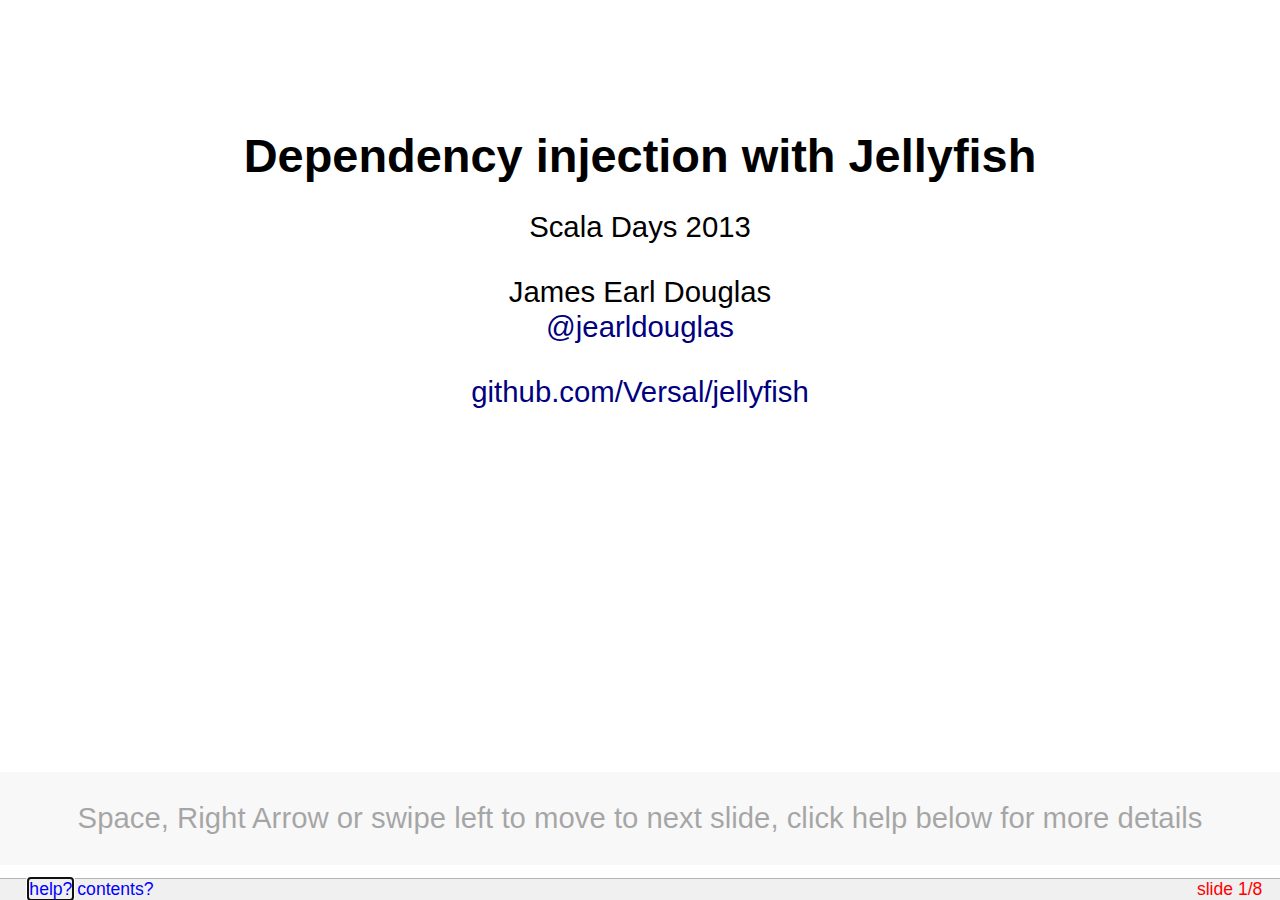
==== scala-days-2013/index.html @ 270ca835 "add scala days 2013 presentation" ====
<?xml version="1.0" encoding="utf-8"?>
<!DOCTYPE html PUBLIC "-//W3C//DTD XHTML 1.0 Transitional//EN" "http://www.w3.org/TR/xhtml1/DTD/xhtml1-transitional.dtd">
<html xmlns="http://www.w3.org/1999/xhtml" xml:lang="en" lang="en-US">
<head>
<title>Jellyfish</title>
<meta http-equiv="Content-Type" content="text/html; charset=utf-8" />
<link rel="stylesheet" href="slidy.css" type="text/css" />
<script src="slidy.js" charset="utf-8" type="text/javascript">
</script>
<style type-"text.css">
table { margin-top: 25px; border-right: 1px solid #dddddd; border-bottom: 1px solid #dddddd; border-spacing: 0; border-collapse: collapse;}
th,td { border-top: 1px solid #dddddd; border-left: 1px solid #dddddd; }
td { background-color: #f6f6f6; color: #333333; padding: 6px 13px 6px 13px; }
div.cover { text-align: center; margin-top: 10%; }
div.cover h1 { margin: 0; padding: 0 }
div.cover p { margin-left: 0; margin-right: 0; padding: 0 }
p.link { margin-top: 25px; }
p.location { margin-top: 25px; }
p.author { margin-top: 25px; }
</style>
</head>
<body>

<div class="cover slide">
<h1>Dependency injection with Jellyfish</h1>

<p class="location">Scala Days 2013</p>

<p class="author">
  James Earl Douglas<br />
  <a href="https://twitter.com/jearldouglas">@jearldouglas</a>
</p>

<p class="link"><a href="https://github.com/Versal/jellyfish">github.com/Versal/jellyfish</a></p>

</div>

<div class="slide">
<h1>Dependency lookup</h1>

<pre class="incremental">
val deps: Map[Class[_], Any] = Map(classOf[Repository] -&gt; ... ,
                                   classOf[Logger] -&gt; ... )
</pre>

<pre class="incremental">
def getAllData: Data = {

  val log: Logger = deps(classOf[Logger])
  log.warn("this is going to take a while...")

  val repo: Repository = deps(classOf[Repository])
  repo.getData()

}
</pre>

<p class="incremental">A good start, but where are the types?</p>

</div>

<div class="slide">
<h1>Dependency lookup</h1>

<p>Let's try embedding the dependencies in the function type</p>

<pre>
def getAllData: Logger =&gt; Repository =&gt; Data =
  { log =&gt;

    log.warn("this is going to take a while...") ;

    { repo =&gt;

      repo.getData()

    }
  }
</pre>

<p class="incremental">Ok, but this is getting kind of callbacky.</p>

</div>

<div class="slide">
<h1>Dependency lookup</h1>

<p>Let's use a lookup, but keep the type information.</p>

<pre>
trait Program[+A]

def getAllData: Program[Data] = program {

  val log: Logger = read[Logger]
  log.warn("this is going to take a while...")

  val repo: Repository = read[Repository]
  repo.getData()

}
</pre>

<p class="incremental">How do we run a <tt class="non-incremental">Program</tt>?</p>

</div>

<div class="slide">
<h1>Program interpreter</h1>

<p>First, define what a <tt>Program</tt> can be.</p>

<pre>
case class With[A,B](c: Class[A], f: A =&gt; Program[B]) extends Program[B]
case class Return[A](a: A) extends Program[A]
</pre>

<span class="incremental">

<p class="non-incremental">Given a <tt class="non-incremental">Program</tt>, inject any dependency needed to get a new <tt class="non-incremental">Program</tt>.  Repeat until done.</p>

<pre class="non-incremental">
val deps: Map[Class[_], Any] = Map(classOf[Repository] -&gt; ... ,
                                   classOf[Logger] -&gt; ... )

def run[A](p: Program[A]): A = p match {
  case With(c, f) =&gt; run(f(deps(c)))
  case Return(a)  =&gt; a
}
</pre>

</span>

<p class="incremental">How does the <tt class="non-incremental">read</tt> function give us a <tt class="non-incremental">Program</tt>?</p>

</div>

<div class="slide">
<h1>Delimited continuations</h1>

<p>Using Scala's <tt>shift</tt> and <tt>reset</tt> functions.<p>

<pre>
def getAllData: Program[Data] = program {
  ...
}
</pre>

<pre>
def program[A](ctx: =&gt; Program[A] @program[Any]): Program[A] =
  reset(ctx).asInstanceOf[Program[A]]

def read[A](implicit mx: Manifest[A]) = shift { k: (A =&gt; Program[_]) =&gt;
  With[A,Any](mx.erasure.asInstanceOf[Class[A]], k)
}
</pre>

<p class="incremental">What does this buy us?</p>

</div>

<div class="slide">
<h1>The good stuff</h1>

<ul>
  <li>Most of the complexity is hidden in the library</li>
  <li>Curred/callback-like functionality</li>
  <li>Declarative style</li>
  <li>Each <tt>Program</tt> knows the type of its dependency</li>
  <li>Interpreter implementation is up to us</li>
  <li>No dependencies "just passing through"</li>
  <li>All the goodies of <tt>Reader</tt></li>
</ul>

</div>

<div class="slide">
<h1>References</h1>

<p><strong>Jellyfish</strong></p>

<ul><li><a href="https://github.com/Versal/jellyfish">github.com/Versal/jellyfish</a></li></ul>

<p><strong>Cannonball</strong></p>

<p>An example Jellyfish-based J2EE Scala Web application</p>

<ul><li><a href="https://github.com/Versal/cannonball">github.com/Versal/cannonball</a></li></ul>

</div>

</body>
</html>
---- scala-days-2013/slidy.css ----
/**/body{margin:0 0 0 0;padding:0 0 0 0;width:100%;height:100%;color:black;background-color:white;font-family:"Gill Sans MT","Gill Sans",GillSans,sans-serif;font-size:14pt;}div.toolbar{position:fixed;z-index:200;top:auto;bottom:0;left:0;right:0;height:1.2em;text-align:right;padding-left:1em;padding-right:1em;font-size:60%;color:red;background-color:rgb(240,240,240);border-top:solid 1px rgb(180,180,180);}div.toolbar span.copyright{color:black;margin-left:0.5em;}div.initial_prompt{position:absolute;z-index:1000;bottom:1.2em;width:100%;background-color:rgb(200,200,200);opacity:0.35;background-color:rgb(200,200,200,0.35);cursor:pointer;}div.initial_prompt p.help{text-align:center;}div.initial_prompt p.close{text-align:right;font-style:italic;}div.slidy_toc{position:absolute;z-index:300;width:60%;max-width:30em;height:30em;overflow:auto;top:auto;right:auto;left:4em;bottom:4em;padding:1em;background:rgb(240,240,240);border-style:solid;border-width:2px;font-size:60%;}div.slidy_toc .toc_heading{text-align:center;width:100%;margin:0;margin-bottom:1em;border-bottom-style:solid;border-bottom-color:rgb(180,180,180);border-bottom-width:1px;}div.slide{z-index:20;margin:0 0 0 0;padding-top:0;padding-bottom:0;padding-left:20px;padding-right:20px;border-width:0;clear:both;top:0;bottom:0;left:0;right:0;line-height:120%;background-color:transparent;}div.background{display:none;}div.handout{margin-left:20px;margin-right:20px;}div.slide.titlepage{text-align:center;}div.slide.titlepage h1{padding-top:10%;margin-right:0;}div.slide h1{padding-left:0;padding-right:20pt;padding-top:4pt;padding-bottom:4pt;margin-top:0;margin-left:0;margin-right:60pt;margin-bottom:0.5em;display:block;font-size:160%;line-height:1.2em;background:transparent;}@media screen and (max-device-width:1024px){div.slide{font-size:100%;}}@media screen and (max-device-width:800px){div.slide{font-size:200%;}div.slidy_toc{top:1em;left:1em;right:auto;width:80%;font-size:180%;}}div.toc-heading{width:100%;border-bottom:solid 1px rgb(180,180,180);margin-bottom:1em;text-align:center;}img{image-rendering:optimize-quality;}pre{font-size:80%;font-weight:bold;line-height:120%;padding-top:0.2em;padding-bottom:0.2em;padding-left:1em;padding-right:1em;border-style:solid;border-left-width:1em;border-top-width:thin;border-right-width:thin;border-bottom-width:thin;border-color:#95ABD0;color:#00428C;background-color:#E4E5E7;}li pre{margin-left:0;}blockquote{font-style:italic}img{background-color:transparent}p.copyright{font-size:smaller}.center{text-align:center}.footnote{font-size:smaller;margin-left:2em;}a img{border-width:0;border-style:none}a:visited{color:navy}a:link{color:navy}a:hover{color:red;text-decoration:underline}a:active{color:red;text-decoration:underline}a{text-decoration:none}.toolbar a:link{color:blue}.toolbar a:visited{color:blue}.toolbar a:active{color:red}.toolbar a:hover{color:red}ul{list-style-type:square;}ul ul{list-style-type:disc;}ul ul ul{list-style-type:circle;}ul ul ul ul{list-style-type:disc;}li{margin-left:0.5em;margin-top:0.5em;}li li{font-size:85%;font-style:italic}li li li{font-size:85%;font-style:normal}div dt{margin-left:0;margin-top:1em;margin-bottom:0.5em;font-weight:bold;}div dd{margin-left:2em;margin-bottom:0.5em;}p,pre,ul,ol,blockquote,h2,h3,h4,h5,h6,dl,table{margin-left:1em;margin-right:1em;}p.subhead{font-weight:bold;margin-top:2em;}.smaller{font-size:smaller}.bigger{font-size:130%}td,th{padding:0.2em}ul{margin:0.5em 1.5em 0.5em 1.5em;padding:0;}ol{margin:0.5em 1.5em 0.5em 1.5em;padding:0;}ul{list-style-type:square;}ul ul{list-style-type:disc;}ul ul ul{list-style-type:circle;}ul ul ul ul{list-style-type:disc;}ul li{list-style:square;margin:0.1em 0em 0.6em 0;padding:0 0 0 0;line-height:140%;}ol li{margin:0.1em 0em 0.6em 1.5em;padding:0 0 0 0px;line-height:140%;list-style-type:decimal;}li ul li{font-size:85%;font-style:italic;list-style-type:disc;background:transparent;padding:0 0 0 0;}li li ul li{font-size:85%;font-style:normal;list-style-type:circle;background:transparent;padding:0 0 0 0;}li li li ul li{list-style-type:disc;background:transparent;padding:0 0 0 0;}li ol li{list-style-type:decimal;}li li ol li{list-style-type:decimal;}/**/ol.outline li:hover{cursor:pointer}ol.outline li.nofold:hover{cursor:default}ul.outline li:hover{cursor:pointer}ul.outline li.nofold:hover{cursor:default}ol.outline{list-style:decimal;}ol.outline ol{list-style-type:lower-alpha}ol.outline li.nofold{padding:0 0 0 20px;background:transparent url(../graphics/nofold-dim.gif) no-repeat 0px 0.5em;}ol.outline li.unfolded{padding:0 0 0 20px;background:transparent url(../graphics/fold-dim.gif) no-repeat 0px 0.5em;}ol.outline li.folded{padding:0 0 0 20px;background:transparent url(../graphics/unfold-dim.gif) no-repeat 0px 0.5em;}ol.outline li.unfolded:hover{padding:0 0 0 20px;background:transparent url(../graphics/fold.gif) no-repeat 0px 0.5em;}ol.outline li.folded:hover{padding:0 0 0 20px;background:transparent url(../graphics/unfold.gif) no-repeat 0px 0.5em;}ul.outline li.nofold{padding:0 0 0 20px;background:transparent url(../graphics/nofold-dim.gif) no-repeat 0px 0.5em;}ul.outline li.unfolded{padding:0 0 0 20px;background:transparent url(../graphics/fold-dim.gif) no-repeat 0px 0.5em;}ul.outline li.folded{padding:0 0 0 20px;background:transparent url(../graphics/unfold-dim.gif) no-repeat 0px 0.5em;}ul.outline li.unfolded:hover{padding:0 0 0 20px;background:transparent url(../graphics/fold.gif) no-repeat 0px 0.5em;}ul.outline li.folded:hover{padding:0 0 0 20px;background:transparent url(../graphics/unfold.gif) no-repeat 0px 0.5em;}/**/a.titleslide{font-weight:bold;font-style:italic}/**/img.hidden{display:none;visibility:hidden}div.initial_prompt{display:none;visibility:hidden}div.slide{visibility:visible;position:inherit;}div.handout{border-top-style:solid;border-top-width:thin;border-top-color:black;}@media screen{.hidden{display:none;visibility:visible}div.slide.hidden{display:block;visibility:visible}div.handout.hidden{display:block;visibility:visible}div.background{display:none;visibility:hidden}body.single_slide div.initial_prompt{display:block;visibility:visible}body.single_slide div.background{display:block;visibility:visible}body.single_slide div.background.hidden{display:none;visibility:hidden}body.single_slide .invisible{visibility:hidden}body.single_slide .hidden{display:none;visibility:hidden}body.single_slide div.slide{position:absolute}body.single_slide div.handout{display:none;visibility:hidden}}@media print{.hidden{display:block;visibility:visible}div.slide pre{font-size:60%;padding-left:0.5em;}div.toolbar{display:none;visibility:hidden;}div.slidy_toc{display:none;visibility:hidden;}div.background{display:none;visibility:hidden;}div.slide{page-break-before:always}/**/div.slide.first-slide{page-break-before:avoid}}
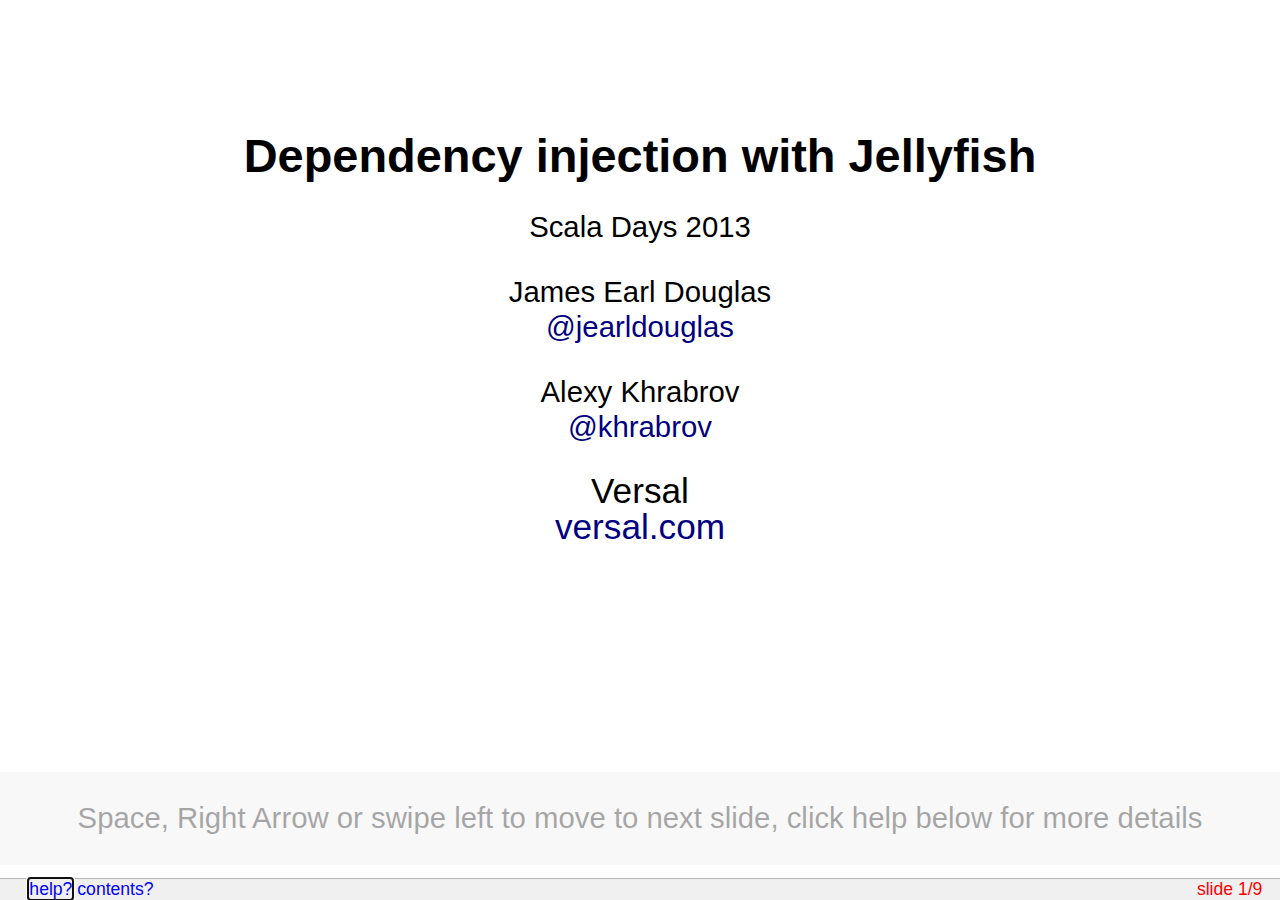
==== commit fbc88ca9: "add cover sheet details + cannonball details" ====
--- a/scala-days-2013/index.html
+++ b/scala-days-2013/index.html
@@ -17,6 +17,7 @@
 p.link { margin-top: 25px; }
 p.location { margin-top: 25px; }
 p.author { margin-top: 25px; }
+p.company { margin-top: 25px; font-size: 1.2em; }
 </style>
 </head>
 <body>
@@ -31,7 +32,15 @@
   <a href="https://twitter.com/jearldouglas">@jearldouglas</a>
 </p>
 
-<p class="link"><a href="https://github.com/Versal/jellyfish">github.com/Versal/jellyfish</a></p>
+<p class="author">
+  Alexy Khrabrov<br />
+  <a href="https://twitter.com/khrabrov">@khrabrov</a>
+</p>
+
+<p class="company">
+  Versal<br />
+  <a href="http://versal.com">versal.com</a>
+</p>
 
 </div>
 
@@ -101,7 +110,7 @@
 }
 </pre>
 
-<p class="incremental">How do we run a <tt class="non-incremental">Program</tt>?</p>
+<p class="incremental">How do we run a <tt class="non-incremental">Program</tt>, and where are the types?</p>
 
 </div>
 
@@ -131,7 +140,7 @@
 
 </span>
 
-<p class="incremental">How does the <tt class="non-incremental">read</tt> function give us a <tt class="non-incremental">Program</tt>?</p>
+<p class="incremental">How did we get a <tt class="non-incremental">Program</tt>, anyway?</p>
 
 </div>
 
@@ -175,7 +184,7 @@
 </div>
 
 <div class="slide">
-<h1>References</h1>
+<h1>Source code</h1>
 
 <p><strong>Jellyfish</strong></p>
 
@@ -186,6 +195,32 @@
 <p>An example Jellyfish-based J2EE Scala Web application</p>
 
 <ul><li><a href="https://github.com/Versal/cannonball">github.com/Versal/cannonball</a></li></ul>
+
+</div>
+
+<div class="slide">
+<h1>Cannonball</h1>
+
+<pre>
+trait DbConnector { def connect[A](f: Connection => A): A }
+trait IdGenerator { def generate: String }
+</pre>
+
+<pre>
+def getEntries(offset: Int, limit: Int) = program {
+  val dbConnector: DbConnector = read[DbConnector]
+  val entries: Seq[Entry] = dbConnector.connect(Queries.getEntries(offset, limit))
+  Return(entries)
+}
+
+def addEntry(content: String) = program {
+  val dbConnector: DbConnector = read[DbConnector]
+  val idGenerator: IdGenerator = read[IdGenerator]
+  val id: String = idGenerator.generate
+  val entry: Entry = dbConnector.connect(Commands.addEntry(id, content))
+  Return(entry)
+}
+</pre>
 
 </div>
 
